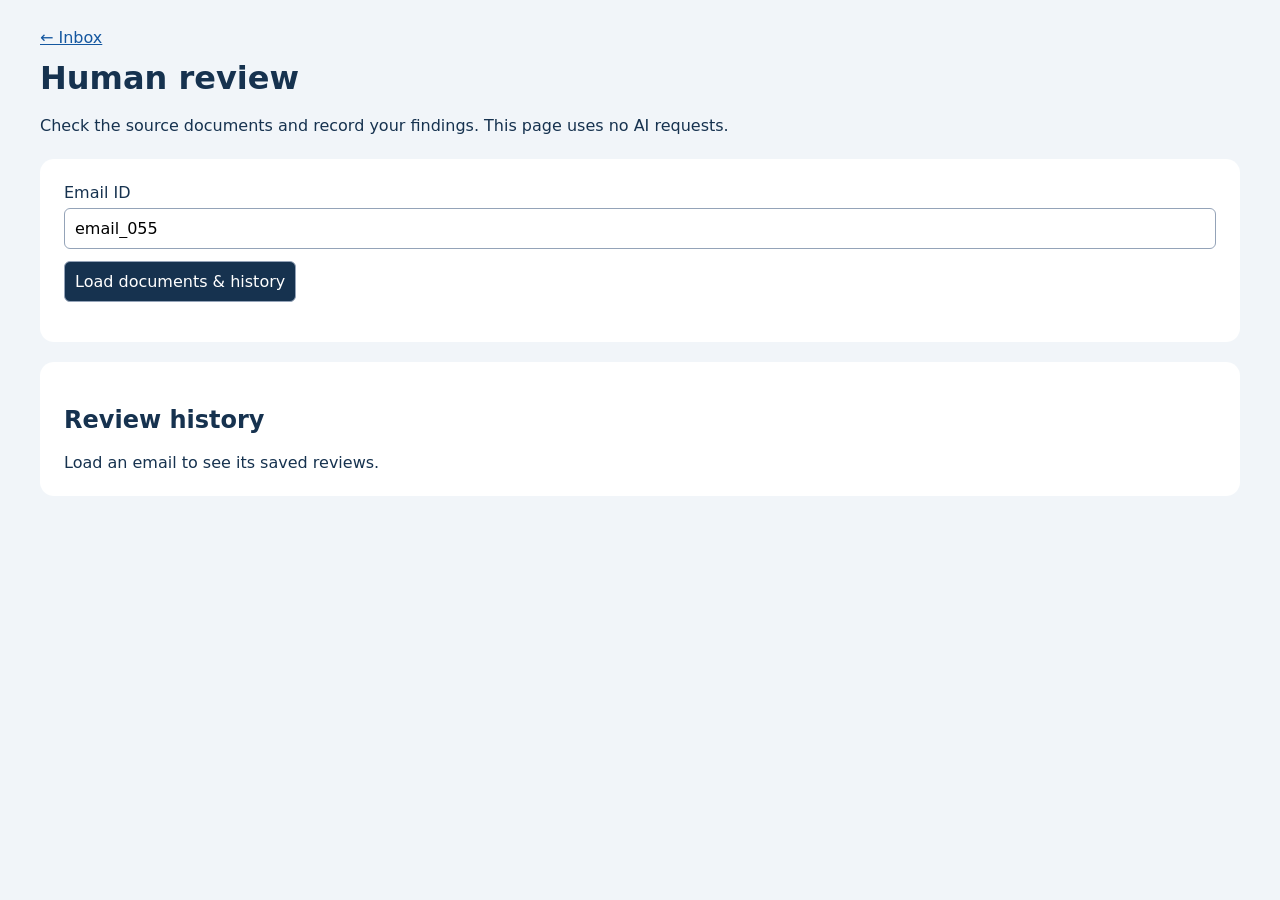
==== src/main/resources/static/review.html @ 0fbde179 "Initial Shipping Verifier prototype" ====
<!doctype html><html lang="en"><head><meta charset="utf-8"><meta name="viewport" content="width=device-width,initial-scale=1"><title>Shipping Verifier · Human review</title>
<style>body{margin:0;background:#f1f5f9;color:#16324f;font:16px system-ui,sans-serif}main{max-width:1200px;margin:auto;padding:28px}section{background:white;border-radius:14px;padding:24px;margin:20px 0}h1{margin:12px 0}p{line-height:1.6}.grid{display:grid;grid-template-columns:1fr 1fr;gap:20px}input,select,textarea,button{font:inherit;box-sizing:border-box;padding:10px;border:1px solid #94a3b8;border-radius:6px}input,select,textarea{width:100%;margin:6px 0 12px}textarea{min-height:76px;resize:vertical}button{background:#16324f;color:white;cursor:pointer}button:disabled{opacity:.5}pre{white-space:pre-wrap;overflow-wrap:anywhere;background:#f8fafc;padding:16px;max-height:340px;overflow:auto;font-size:13px;color:#172331}.field{border-top:1px solid #dbe3ec;padding-top:12px;margin-top:16px}.muted{color:#526479;font-size:14px}table{border-collapse:collapse;width:100%}th,td{text-align:left;padding:10px;border-bottom:1px solid #dbe3ec}#message{white-space:pre-wrap}a{color:#1457a0}@media(max-width:700px){.grid{grid-template-columns:1fr}main{padding:12px}section{padding:16px}}</style></head>
<body><main><a href="/">← Inbox</a><h1>Human review</h1><p>Check the source documents and record your findings. This page uses no AI requests.</p>
<section><form id="loadForm"><label for="email">Email ID</label><input id="email" value="email_055" pattern="email_[0-9]+" required><button>Load documents &amp; history</button></form><p id="message" role="status" aria-live="polite"></p></section>
<form id="reviewForm" hidden><section><h2>Select source documents</h2><p class="muted">Confirm which attachment is the shipping instruction (SI) and which is the draft bill of lading (BL). Changing either selection clears your entries.</p><div class="grid"><div><label for="siDoc">Shipping instruction</label><select id="siDoc"></select><pre id="siText"></pre></div><div><label for="blDoc">Draft bill of lading</label><select id="blDoc"></select><pre id="blText"></pre></div></div></section>
<section><h2>Start from a saved AI comparison</h2><p id="aiInfo">No saved AI comparison loaded.</p><button type="button" id="useAi" hidden>Load AI values &amp; quotations</button><button type="button" id="manual">Clear entries for a manual review</button><p class="muted">Loading AI values replaces the current entries. Check every field against the source before saving. No AI requests are made here.</p></section>
<section><h2>Seven shipment fields</h2><p>Copy each complete value and its supporting quotation, including the field label. Include address lines for parties. Leave uncertain values blank. Weight units must appear in the value or its own quoted gross-weight label.</p><div id="fields"></div></section>
<section><h2>Record your review</h2><label for="reviewer">Reviewer name</label><input id="reviewer" required maxlength="100" autocomplete="name"><p class="muted">Names are self-reported in this local prototype.</p><label for="note">Review note</label><textarea id="note" required maxlength="2000" placeholder="What did you check? What still needs clarification?"></textarea><button id="save">Save review &amp; compare entered values</button><p class="muted">Saving creates a new history entry. It does not approve shipment documents or overwrite AI results.</p></section></form>
<section id="result" hidden><h2>Saved review result</h2><p id="summary"></p><table><thead><tr><th>Field</th><th>Status</th><th>Detail</th></tr></thead><tbody id="rows"></tbody></table></section>
<section><h2>Review history</h2><p><a id="exportReport" hidden>Download audit report (JSON)</a></p><div id="history">Load an email to see its saved reviews.</div></section>
</main><script src="/session.js"></script>
<script>
const fields=['shipper','consignee','notify_party','port_of_loading','port_of_discharge','container_count','gross_weight_kg'];
const $=id=>document.getElementById(id);let documents=[],activeId=null,busy=false,aiReport=null,aiMatches=false,baselineId=null;
const label=f=>f.replaceAll('_',' ');
for(const field of fields){const block=document.createElement('div');block.className='field';const h=document.createElement('h3');h.textContent=label(field);block.append(h);const grid=document.createElement('div');grid.className='grid';for(const side of ['si','bl']){const col=document.createElement('div');for(const kind of ['value','evidence']){const id=side+'_'+field+'_'+kind;const l=document.createElement('label');l.htmlFor=id;l.textContent=side.toUpperCase()+' '+(kind==='value'?'value':'source quotation');const input=document.createElement('textarea');input.id=id;input.maxLength=kind==='value'?5000:10000;col.append(l,input);}grid.append(col);}block.append(grid);$('fields').append(block);}
function setBusy(value){busy=value;document.querySelectorAll('button').forEach(b=>b.disabled=value);$('siDoc').disabled=value;$('blDoc').disabled=value;}
function chosen(side){return documents.find(d=>d.index===Number($(side+'Doc').value));}
function clearFields(){baselineId=null;for(const f of fields)for(const s of ['si','bl'])for(const k of ['value','evidence'])$(s+'_'+f+'_'+k).value='';$('result').hidden=true;}
function showSources(){for(const s of ['si','bl']){const d=chosen(s);$(s+'Text').textContent=d?(d.error||d.text):'No attachment selected.';}}
function renderHistory(records){$('history').replaceChildren();if(!records.length){$('history').textContent='No saved reviews yet.';return;}for(const record of records){const details=document.createElement('details');const title=document.createElement('summary');title.textContent=record.saved_at+' — '+record.reviewer+' — '+record.result.status;const p=document.createElement('p');p.textContent=record.note;const sourceNote=document.createElement('p');const unchanged=['si','bl'].every(s=>documents.some(d=>d.index===record[s+'_document'].index&&d.hash===record[s+'_document'].text_sha256));sourceNote.textContent=unchanged?'Source text matches this saved review.':'Source text has changed or is unavailable; this is a historical result.';const pre=document.createElement('pre');pre.textContent=JSON.stringify(record,null,2);details.append(title,p,sourceNote,pre);$('history').append(details);}}
async function request(url,options){const response=await fetch(url,options);let data;try{data=await response.json();}catch{throw Error('Server returned an unreadable response.');}if(!response.ok)throw Error(data.error||'Request failed.');return data;}
$('loadForm').addEventListener('submit',async e=>{e.preventDefault();if(busy)return;setBusy(true);activeId=null;$('exportReport').hidden=true;$('reviewForm').hidden=true;clearFields();$('history').textContent='Loading…';$('message').textContent='Reading local documents…';try{const id=$('email').value.trim();const data=await request('/api/emails/'+encodeURIComponent(id)+'/review');activeId=id;$('exportReport').href='/api/emails/'+encodeURIComponent(id)+'/report';$('exportReport').hidden=false;documents=data.documents;aiReport=data.ai_report;aiMatches=data.ai_source_matches===true;
$('useAi').hidden=!aiReport||!aiMatches;$('aiInfo').textContent=aiReport?(aiMatches?'Saved AI comparison from '+aiReport.saved_at+'. Ready to load.':'A saved AI comparison exists, but its sources or rules have changed. It cannot be loaded.'):'No completed AI comparison has been saved for this email yet. You can review manually.';for(const side of ['si','bl']){$(side+'Doc').replaceChildren();for(const d of documents){const option=document.createElement('option');option.value=String(d.index);option.textContent=d.path+(d.error?' — needs review':'');$(side+'Doc').append(option);}}if(documents.length>1)$('blDoc').value=String(documents[1].index);showSources();renderHistory(data.history);$('reviewForm').hidden=documents.length<2;$('message').textContent=documents.length<2?'At least two attachments are needed.':'Loaded '+activeId+'. Confirm the document roles before entering values.';}catch(error){$('message').textContent=error.message;$('history').textContent='Could not load history.';}finally{setBusy(false);}});
for(const side of ['si','bl'])$(side+'Doc').addEventListener('change',()=>{clearFields();showSources();});
$('reviewForm').addEventListener('submit',async e=>{e.preventDefault();if(busy||!activeId)return;const si=chosen('si'),bl=chosen('bl');if(!si||!bl||si.index===bl.index){$('message').textContent='Choose different SI and BL attachments.';$('message').scrollIntoView();return;}if(si.error||bl.error){$('message').textContent='A selected document is unreadable. OCR or manual transcription is still needed.';$('message').scrollIntoView();return;}const body={reviewer:$('reviewer').value,note:$('note').value,siIndex:si.index,blIndex:bl.index,siHash:si.hash,blHash:bl.hash,si:{},bl:{},aiReportId:baselineId};for(const s of ['si','bl'])for(const f of fields)body[s][f]={value:$(s+'_'+f+'_value').value,evidence:$(s+'_'+f+'_evidence').value};setBusy(true);$('message').textContent='Saving review…';try{const record=await request('/api/emails/'+encodeURIComponent(activeId)+'/review',{method:'POST',headers:{'Content-Type':'application/json'},body:JSON.stringify(body)});$('result').hidden=false;$('summary').textContent=record.result.summary;$('rows').replaceChildren();for(const row of record.result.fields){const tr=document.createElement('tr');for(const val of [label(row.field),row.status,row.detail]){const td=document.createElement('td');td.textContent=val;tr.append(td);}$('rows').append(tr);}$('message').textContent='Review saved. No shipment approval was issued.';$('result').scrollIntoView();try{const data=await request('/api/emails/'+encodeURIComponent(activeId)+'/review');renderHistory(data.history);}catch{$('message').textContent='Review saved, but history could not refresh. Reload to see it.';}}catch(error){$('message').textContent=error.message;$('message').scrollIntoView();}finally{setBusy(false);}});
$('manual').addEventListener('click',()=>{if(busy)return;clearFields();$('message').textContent='Entries cleared. This is a manual review.';});
$('useAi').addEventListener('click',()=>{
 if(busy||!aiReport||!aiMatches)return;
 const si=aiReport.documents.find(d=>d.type==='SI'),bl=aiReport.documents.find(d=>d.type==='BL');
 if(!si||!bl||si.index===bl.index){$('message').textContent='Saved document roles are incomplete. Review manually.';return;}
 clearFields();$('siDoc').value=String(si.index);$('blDoc').value=String(bl.index);showSources();
 for(const row of aiReport.fields){if(!fields.includes(row.field))continue;for(const side of ['si','bl']){
  $(side+'_'+row.field+'_value').value=row[side]??'';
  $(side+'_'+row.field+'_evidence').value=row[side+'_evidence']??'';
 }}
 baselineId=aiReport.ai_report_id;$('message').textContent='AI values loaded. Check and correct them before saving. The original AI comparison will be retained with your review.';
});
const query=new URLSearchParams(location.search).get('email');if(query&&/^email_\d+$/.test(query))$('email').value=query;
</script></body></html>
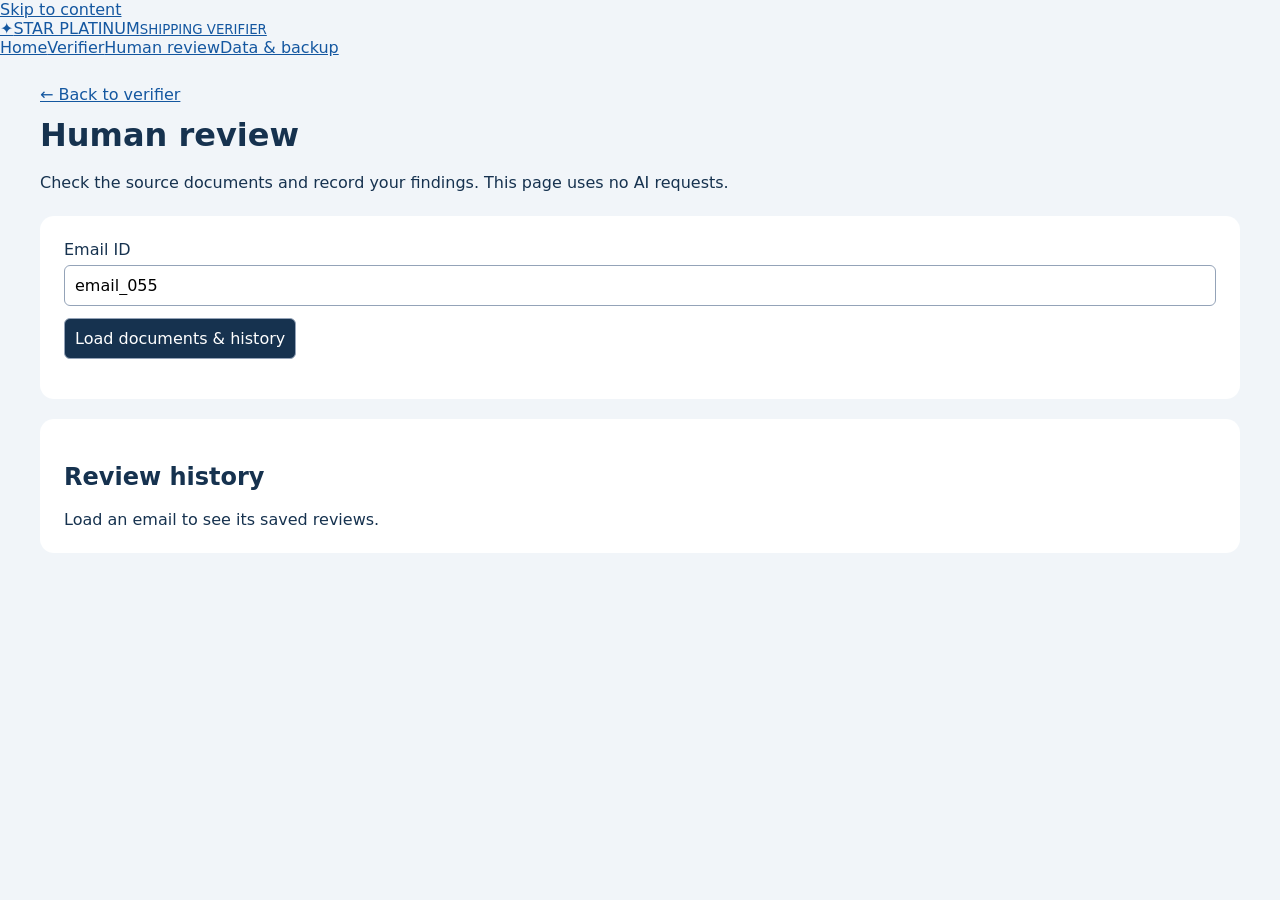
==== commit 3a40a07c: "Add Star Platinum homepage and design" ====
--- a/src/main/resources/static/review.html
+++ b/src/main/resources/static/review.html
@@ -1,6 +1,6 @@
 <!doctype html><html lang="en"><head><meta charset="utf-8"><meta name="viewport" content="width=device-width,initial-scale=1"><title>Shipping Verifier · Human review</title>
-<style>body{margin:0;background:#f1f5f9;color:#16324f;font:16px system-ui,sans-serif}main{max-width:1200px;margin:auto;padding:28px}section{background:white;border-radius:14px;padding:24px;margin:20px 0}h1{margin:12px 0}p{line-height:1.6}.grid{display:grid;grid-template-columns:1fr 1fr;gap:20px}input,select,textarea,button{font:inherit;box-sizing:border-box;padding:10px;border:1px solid #94a3b8;border-radius:6px}input,select,textarea{width:100%;margin:6px 0 12px}textarea{min-height:76px;resize:vertical}button{background:#16324f;color:white;cursor:pointer}button:disabled{opacity:.5}pre{white-space:pre-wrap;overflow-wrap:anywhere;background:#f8fafc;padding:16px;max-height:340px;overflow:auto;font-size:13px;color:#172331}.field{border-top:1px solid #dbe3ec;padding-top:12px;margin-top:16px}.muted{color:#526479;font-size:14px}table{border-collapse:collapse;width:100%}th,td{text-align:left;padding:10px;border-bottom:1px solid #dbe3ec}#message{white-space:pre-wrap}a{color:#1457a0}@media(max-width:700px){.grid{grid-template-columns:1fr}main{padding:12px}section{padding:16px}}</style></head>
-<body><main><a href="/">← Inbox</a><h1>Human review</h1><p>Check the source documents and record your findings. This page uses no AI requests.</p>
+<style>body{margin:0;background:#f1f5f9;color:#16324f;font:16px system-ui,sans-serif}main{max-width:1200px;margin:auto;padding:28px}section{background:white;border-radius:14px;padding:24px;margin:20px 0}h1{margin:12px 0}p{line-height:1.6}.grid{display:grid;grid-template-columns:1fr 1fr;gap:20px}input,select,textarea,button{font:inherit;box-sizing:border-box;padding:10px;border:1px solid #94a3b8;border-radius:6px}input,select,textarea{width:100%;margin:6px 0 12px}textarea{min-height:76px;resize:vertical}button{background:#16324f;color:white;cursor:pointer}button:disabled{opacity:.5}pre{white-space:pre-wrap;overflow-wrap:anywhere;background:#f8fafc;padding:16px;max-height:340px;overflow:auto;font-size:13px;color:#172331}.field{border-top:1px solid #dbe3ec;padding-top:12px;margin-top:16px}.muted{color:#526479;font-size:14px}table{border-collapse:collapse;width:100%}th,td{text-align:left;padding:10px;border-bottom:1px solid #dbe3ec}#message{white-space:pre-wrap}a{color:#1457a0}@media(max-width:700px){.grid{grid-template-columns:1fr}main{padding:12px}section{padding:16px}}</style><link rel="stylesheet" href="/star-platinum.css"></head>
+<body class="utility"><a class="skip" href="#main">Skip to content</a><header class="site-header"><a class="brand" href="/"><span class="brand-star" aria-hidden="true">✦</span><span>STAR PLATINUM<small>SHIPPING VERIFIER</small></span></a><nav aria-label="Main navigation"><a href="/">Home</a><a href="/verifier.html">Verifier</a><a href="/review.html" aria-current="page">Human review</a><a href="/storage.html">Data & backup</a></nav></header><main id="main"><a class="back-link" href="/verifier.html">← Back to verifier</a><h1>Human review</h1><p>Check the source documents and record your findings. This page uses no AI requests.</p>
 <section><form id="loadForm"><label for="email">Email ID</label><input id="email" value="email_055" pattern="email_[0-9]+" required><button>Load documents &amp; history</button></form><p id="message" role="status" aria-live="polite"></p></section>
 <form id="reviewForm" hidden><section><h2>Select source documents</h2><p class="muted">Confirm which attachment is the shipping instruction (SI) and which is the draft bill of lading (BL). Changing either selection clears your entries.</p><div class="grid"><div><label for="siDoc">Shipping instruction</label><select id="siDoc"></select><pre id="siText"></pre></div><div><label for="blDoc">Draft bill of lading</label><select id="blDoc"></select><pre id="blText"></pre></div></div></section>
 <section><h2>Start from a saved AI comparison</h2><p id="aiInfo">No saved AI comparison loaded.</p><button type="button" id="useAi" hidden>Load AI values &amp; quotations</button><button type="button" id="manual">Clear entries for a manual review</button><p class="muted">Loading AI values replaces the current entries. Check every field against the source before saving. No AI requests are made here.</p></section>
